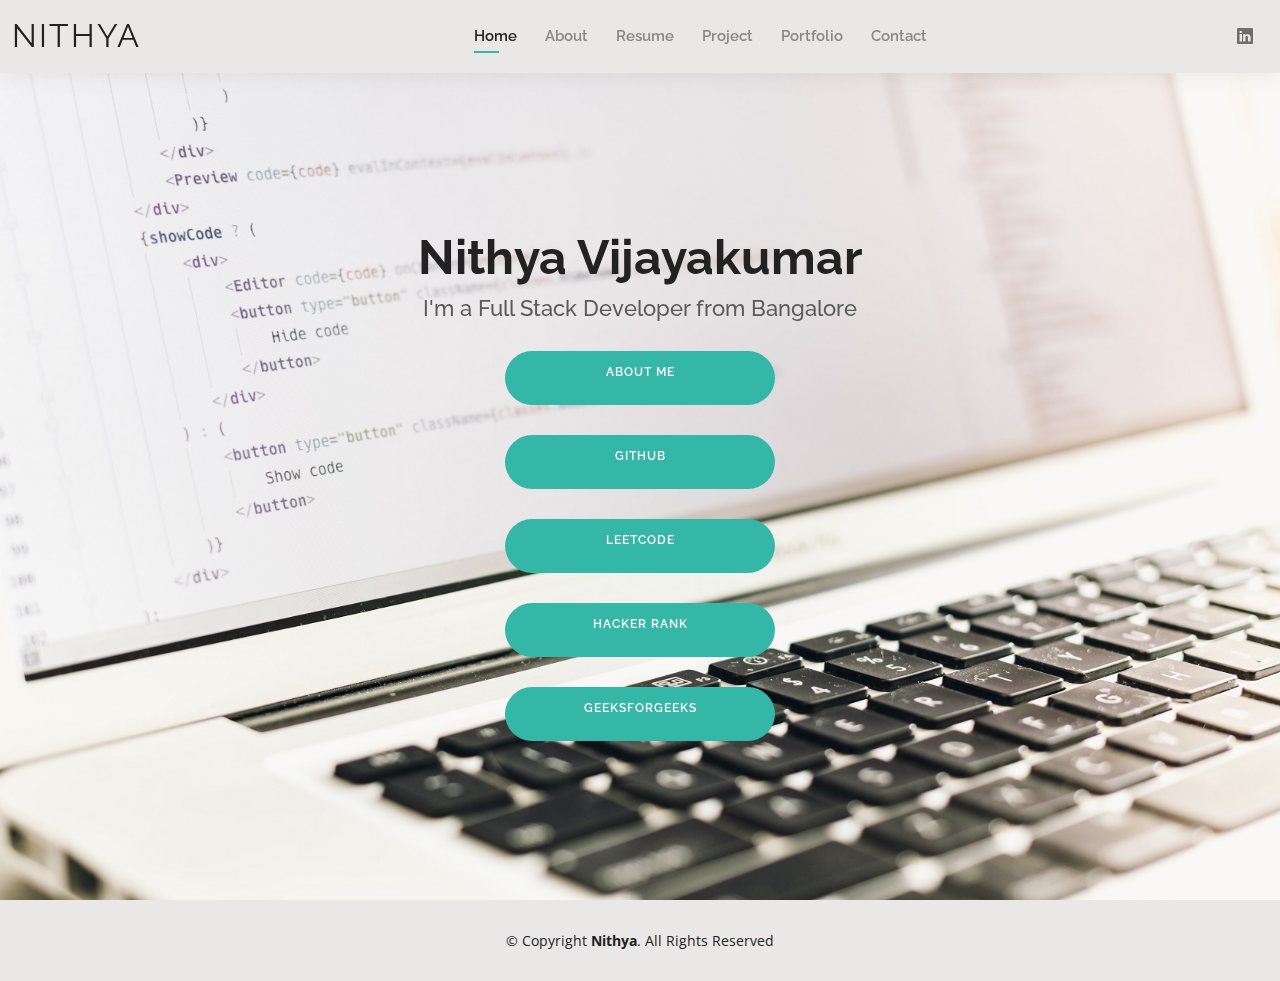
==== index.html @ d5540cee "Add files via upload" ====
<!DOCTYPE html>
<html lang="en">

<head>
  <meta charset="utf-8">
  <meta content="width=device-width, initial-scale=1.0" name="viewport">

  <title>Index - NITHYA</title>
  <meta content="" name="description">
  <meta content="" name="keywords">

  <!-- Favicons -->
  <link href="assets/img/logo.jpg" rel="icon">
  <link href="assets/img/logo.jpg" rel="logo-icon">

  <!-- Google Fonts -->
  <link href="https://fonts.googleapis.com/css?family=Open+Sans:300,300i,400,400i,600,600i,700,700i|Raleway:300,300i,400,400i,500,500i,600,600i,700,700i|Poppins:300,300i,400,400i,500,500i,600,600i,700,700i" rel="stylesheet">

  <!-- Vendor CSS Files -->
  <link href="assets/vendor/aos/aos.css" rel="stylesheet">
  <link href="assets/vendor/bootstrap/css/bootstrap.min.css" rel="stylesheet">
  <link href="assets/vendor/bootstrap-icons/bootstrap-icons.css" rel="stylesheet">
  <link href="assets/vendor/boxicons/css/boxicons.min.css" rel="stylesheet">
  <link href="assets/vendor/glightbox/css/glightbox.min.css" rel="stylesheet">
  <link href="assets/vendor/swiper/swiper-bundle.min.css" rel="stylesheet">

  <!-- Template Main CSS File -->
  <link href="assets/css/style.css" rel="stylesheet">

  <!-- =======================================================
  * Template Name: Kelly
  * Updated: Mar 10 2023 with Bootstrap v5.2.3
  * Template URL: https://bootstrapmade.com/kelly-free-bootstrap-cv-resume-html-template/
  * Author: BootstrapMade.com
  * License: https://bootstrapmade.com/license/
  ======================================================== -->
</head>

<body>

  <!-- ======= Header ======= -->
  <header id="header" class="fixed-top">
    <div class="container-fluid d-flex justify-content-between align-items-center">

      <h1 class="logo me-auto me-lg-0"><a href="index.html">NITHYA</a></h1>
      <!-- Uncomment below if you prefer to use an image logo -->
      <!-- <a href="index.html" class="logo"><img src="assets/img/logo.png" alt="" class="img-fluid"></a>-->

      <nav id="navbar" class="navbar order-last order-lg-0">
        <ul>
          <li><a class="active" href="index.html">Home</a></li>
          <li><a href="about.html">About</a></li>
          <li><a href="resume.html">Resume</a></li>
          <li><a href="services.html">Project</a></li>
          <li><a href="portfolio.html">Portfolio</a></li>
          <li><a href="contact.html">Contact</a></li>
        </ul>
        <i class="bi bi-list mobile-nav-toggle"></i>
      </nav><!-- .navbar -->

      <div class="header-social-links">
        <a href="https://www.linkedin.com/in/nithya-vijayakumar-609a37116" class="linkedin"><i class="bi bi-linkedin"></i></a>
      </div>

    </div>

  </header><!-- End Header -->

  <!-- ======= Hero Section ======= -->
  <section id="hero" class="d-flex align-items-center">
    <div class="container d-flex flex-column align-items-center" data-aos="zoom-in" data-aos-delay="100">
      <h1>Nithya Vijayakumar</h1>
      <h2 style="color:#5A5A5A;">I'm a Full Stack Developer from Bangalore</h2>
      <a href="about.html" class="btn-about">About Me</a>
      <a href="https://github.com/nithya2kp" class="btn-about">GitHub</a>
      <a href="https://leetcode.com/nithya2kp/" class="btn-about">LeetCode</a>
      <a href="https://www.hackerrank.com/profile/nithya2kp" class="btn-about">Hacker Rank</a>
      <a href="https://auth.geeksforgeeks.org/user/nithy50sh/?utm_source=geeksforgeeks&utm_medium=my_profile&utm_campaign=auth_user" class="btn-about">GeeksforGeeks</a>
    </div>
  </section><!-- End Hero -->

  <!-- ======= Footer ======= -->
  <footer id="footer">
    <div class="container">
      <div class="copyright">
        &copy; Copyright <strong><span>Nithya</span></strong>. All Rights Reserved
      </div>
    </div>
  </footer><!-- End  Footer -->

  <div id="preloader"></div>
  <a href="#" class="back-to-top d-flex align-items-center justify-content-center"><i class="bi bi-arrow-up-short"></i></a>

  <!-- Vendor JS Files -->
  <script src="assets/vendor/purecounter/purecounter_vanilla.js"></script>
  <script src="assets/vendor/aos/aos.js"></script>
  <script src="assets/vendor/bootstrap/js/bootstrap.bundle.min.js"></script>
  <script src="assets/vendor/glightbox/js/glightbox.min.js"></script>
  <script src="assets/vendor/isotope-layout/isotope.pkgd.min.js"></script>
  <script src="assets/vendor/swiper/swiper-bundle.min.js"></script>
  <script src="assets/vendor/waypoints/noframework.waypoints.js"></script>


  <!-- Template Main JS File -->
  <script src="assets/js/main.js"></script>

</body>

</html>
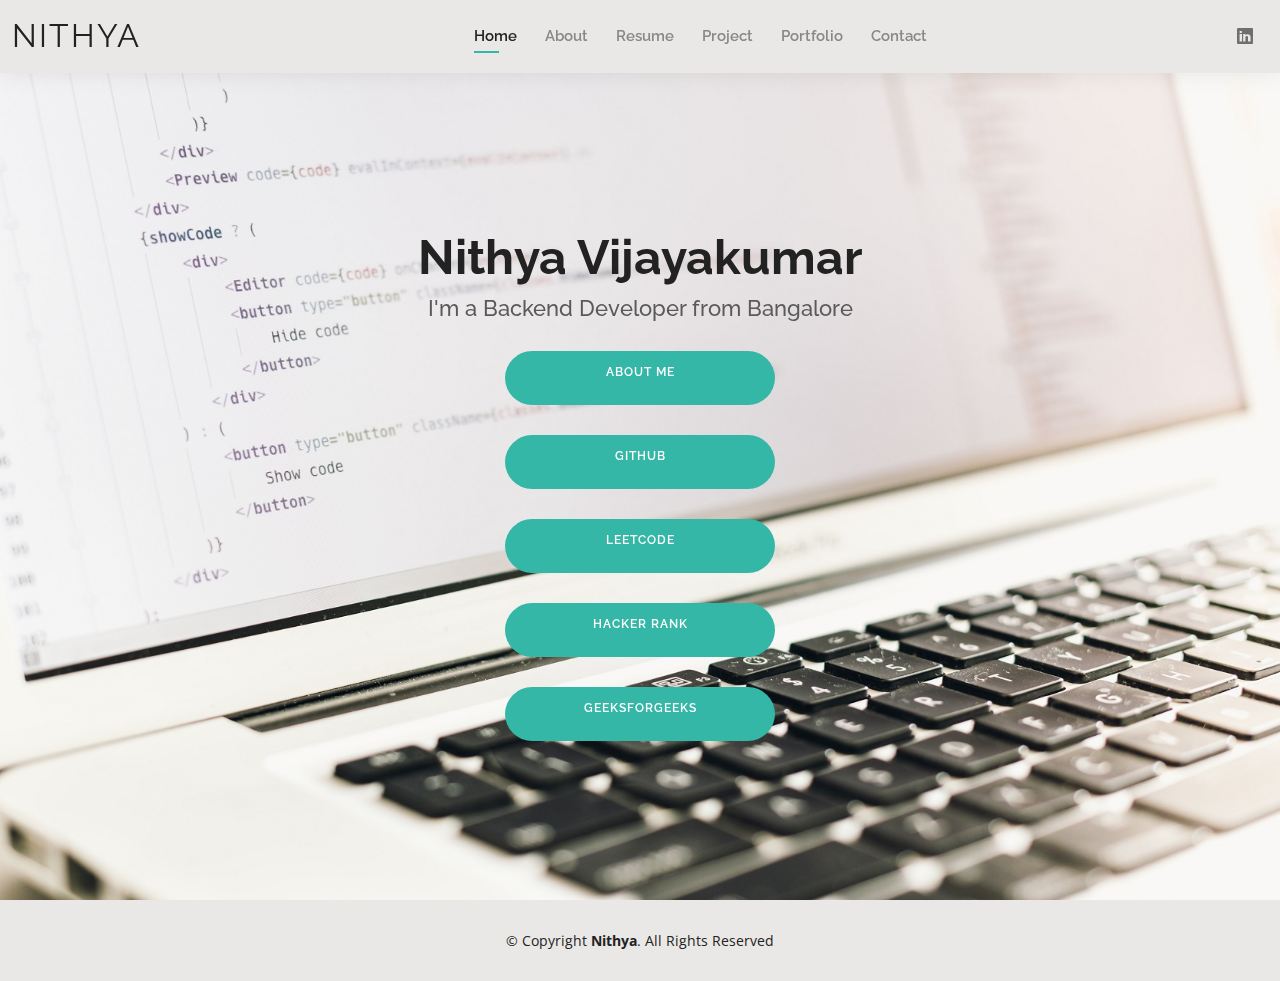
==== commit baa5313e: "new changes" ====
--- a/index.html
+++ b/index.html
@@ -70,7 +70,8 @@
   <section id="hero" class="d-flex align-items-center">
     <div class="container d-flex flex-column align-items-center" data-aos="zoom-in" data-aos-delay="100">
       <h1>Nithya Vijayakumar</h1>
-      <h2 style="color:#5A5A5A;">I'm a Full Stack Developer from Bangalore</h2>
+      <h2 style="color:#5A5A5A;">
+I'm a Backend Developer from Bangalore</h2>
       <a href="about.html" class="btn-about">About Me</a>
       <a href="https://github.com/nithya2kp" class="btn-about">GitHub</a>
       <a href="https://leetcode.com/nithya2kp/" class="btn-about">LeetCode</a>
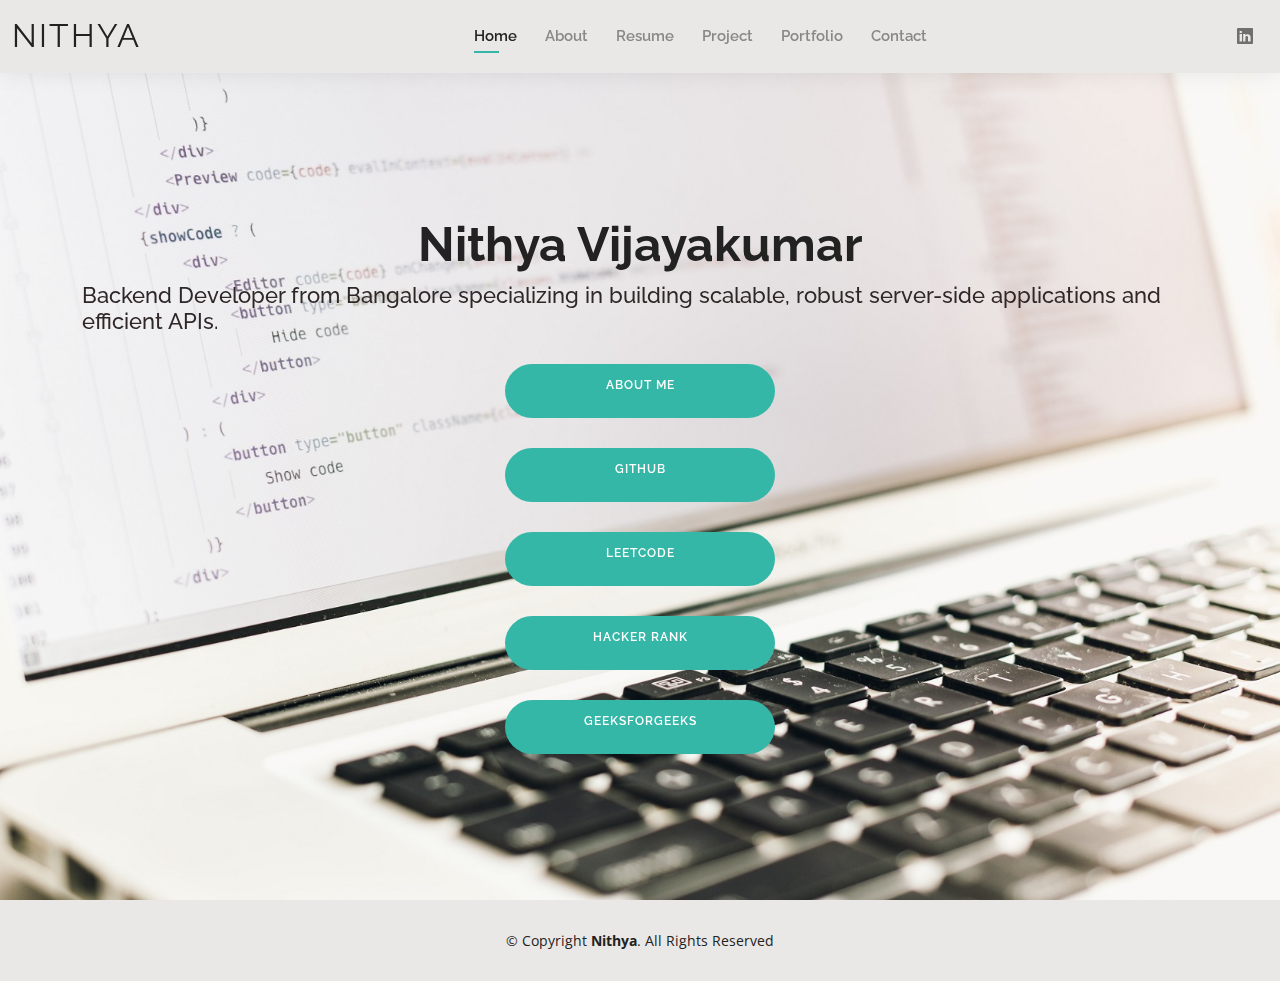
==== commit 128abf5d: "portfolio_update" ====
--- a/index.html
+++ b/index.html
@@ -70,8 +70,8 @@
   <section id="hero" class="d-flex align-items-center">
     <div class="container d-flex flex-column align-items-center" data-aos="zoom-in" data-aos-delay="100">
       <h1>Nithya Vijayakumar</h1>
-      <h2 style="color:#5A5A5A;">
-I'm a Backend Developer from Bangalore</h2>
+      <h2 style="color:#2f2727;">
+      Backend Developer from Bangalore specializing in building scalable, robust server-side applications and efficient APIs.</h2>
       <a href="about.html" class="btn-about">About Me</a>
       <a href="https://github.com/nithya2kp" class="btn-about">GitHub</a>
       <a href="https://leetcode.com/nithya2kp/" class="btn-about">LeetCode</a>
